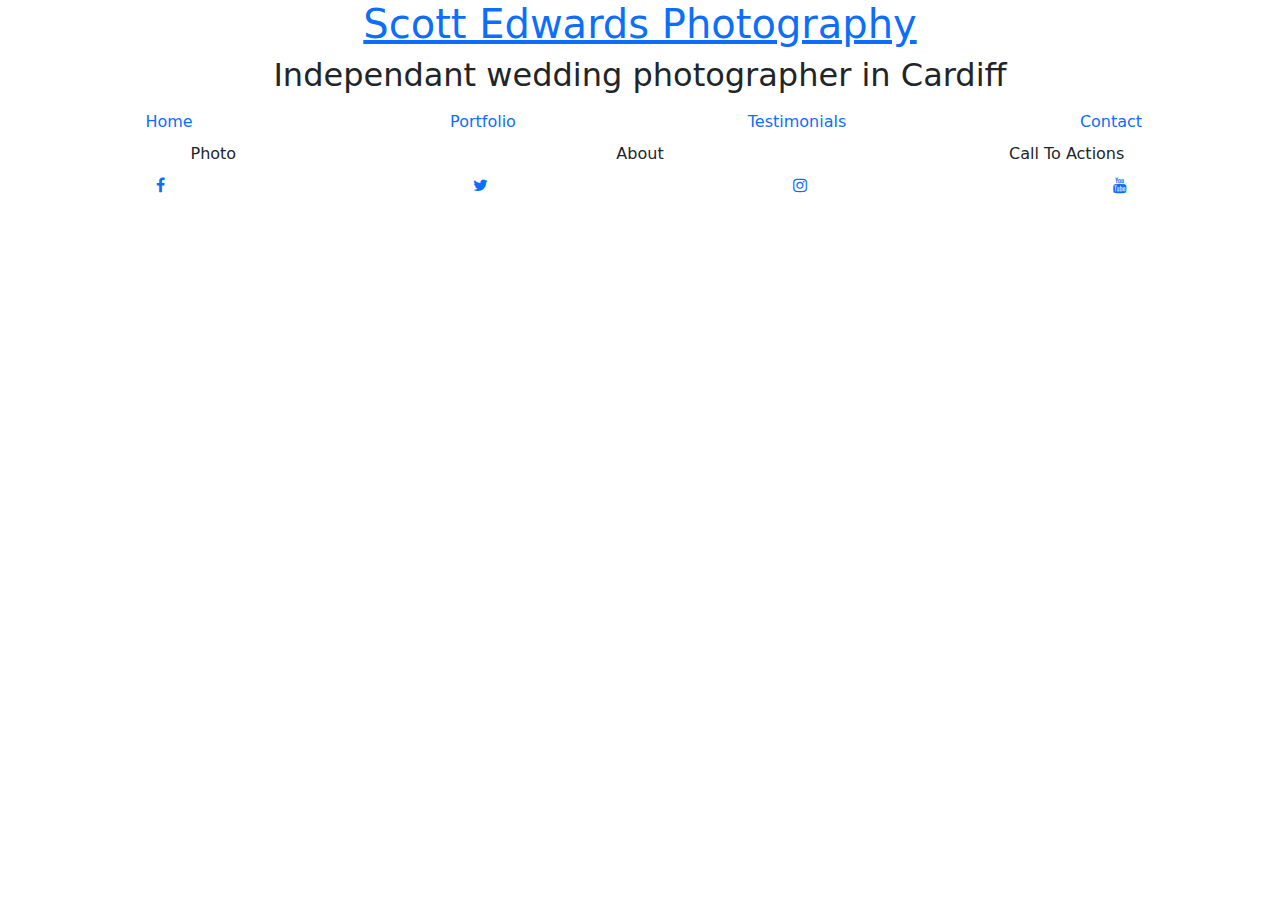
==== index.html @ 45bfb9ba "added initial bootstrap responsive structure" ====
<!DOCTYPE html>
<html lang="en">

<head>
    <meta charset="UTF-8">
    <meta http-equiv="X-UA-Compatible" content="IE=edge">
    <meta name="viewport" content="width=device-width, initial-scale=1.0">
    <link rel="stylesheet" href="https://cdn.jsdelivr.net/npm/bootstrap@5.3.0-alpha1/dist/css/bootstrap.min.css">
    <link rel="stylesheet" href="https://maxcdn.bootstrapcdn.com/font-awesome/4.7.0/css/font-awesome.min.css"
        type="text/css">
    <link rel="stylesheet" href="assets/css/style.css">
    <title>Scott Edwards Photography</title>
</head>

<body>
    <header class="container-fluid">
        <div class="row text-center">
            <div class="col">
                <h1><a href="index.html">
                        Scott Edwards Photography</a></h1>
                <h2>Independant wedding photographer in Cardiff</h2>
            </div>
        </div>
        <nav class="container-fluid">
            <ul class="nav justify-content-center row text-center">
                <li class="nav-item col-6 col-md-3">
                    <a class="nav-link" href="index.html">Home</a>
                </li>
                <li class="nav-item col-6 col-md-3">
                    <a class="nav-link" href="portfolio.html">Portfolio</a>
                </li>
                <li class="nav-item col-6 col-md-3">
                    <a class="nav-link" href="testimonials.html">Testimonials</a>
                </li>
                <li class="nav-item col-6 col-md-3">
                    <a class="nav-link" href="contact.html">Contact</a>
                </li>
            </ul>
        </nav>
    </header>

    <main class="container-fluid text-center">
        <div class="row">
            <div class="col-md">Photo</div>
            <div class="col-md">About</div>
            <div class="col-md">Call To Actions</div>
        </div>
    </main>

    <footer>
        <nav class="container-fluid">
            <ul class="nav justify-content-center row text-center">
                <li class="nav-item col-3">
                    <a class="nav-link" href="https://www.facebook.com/" target="_blank">
                        <i class="fa fa-facebook" aria-hidden="true"></i>
                        <span class="sr-only">Facebook</span>
                    </a>
                </li>
                <li class="nav-item col-3">
                    <a class="nav-link" href="https://twitter.com/" target="_blank">
                        <i class="fa fa-twitter" aria-hidden="true"></i>
                        <span class="sr-only">Twitter</span>
                    </a>
                </li>
                <li class="nav-item col-3">
                    <a class="nav-link" href="https://www.instagram.com/" target="_blank">
                        <i class="fa fa-instagram" aria-hidden="true"></i>
                        <span class="sr-only">Instagram</span>
                    </a>
                </li>
                <li class="nav-item col-3">
                    <a class="nav-link" href="https://www.youtube.com/" target="_blank">
                        <i class="fa fa-youtube" aria-hidden="true"></i>
                        <span class="sr-only">YouTube</span>
                    </a>
                </li>
            </ul>
    </footer>


</body>

</html>
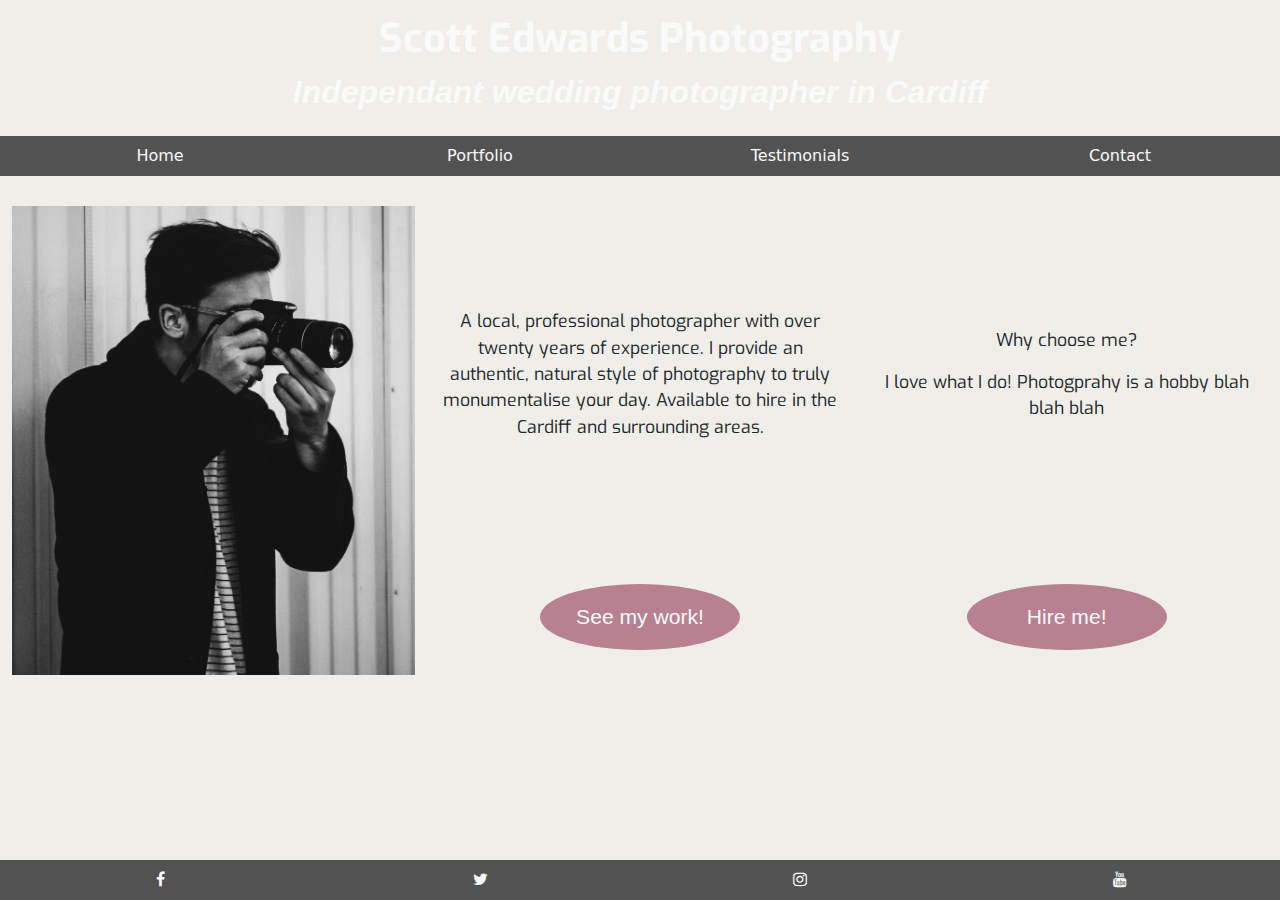
==== commit dc254193: "added home page layout" ====
--- a/index.html
+++ b/index.html
@@ -13,15 +13,15 @@
 </head>
 
 <body>
-    <header class="container-fluid">
-        <div class="row text-center">
+    <header>
+        <div id="main-header" class="row g-0 text-center">
             <div class="col">
                 <h1><a href="index.html">
                         Scott Edwards Photography</a></h1>
                 <h2>Independant wedding photographer in Cardiff</h2>
             </div>
         </div>
-        <nav class="container-fluid">
+        <nav class="container-fluid nav-bar">
             <ul class="nav justify-content-center row text-center">
                 <li class="nav-item col-6 col-md-3">
                     <a class="nav-link" href="index.html">Home</a>
@@ -41,9 +41,23 @@
 
     <main class="container-fluid text-center">
         <div class="row">
-            <div class="col-md">Photo</div>
-            <div class="col-md">About</div>
-            <div class="col-md">Call To Actions</div>
+            <div class="col-md body-section"><img id="my-photo" src="/assets/images/photographer.jpg" alt="photograph of man with a camera">
+            </div>
+            <div class="col-md body-section">
+                <div class="text-container">
+                <p>A local, professional photographer with over twenty years of experience. 
+                    I provide an authentic, natural style of photography to truly monumentalise your day. 
+                    Available to hire in the Cardiff and surrounding areas. </p>   </div>
+                    <div class="btn-container">   <button>See my work!</button></div>
+                <div></div>            
+            </div>
+            <div class="col-md body-section">
+                <div class="text-container">
+                <hp>Why choose me?</p>
+                    <p>I love what I do! Photogprahy is a hobby blah blah blah</p>  
+                </div>
+                <div class="btn-container"><button>Hire me!</button></div>
+            </div>
         </div>
     </main>
 
--- a/assets/css/style.css
+++ b/assets/css/style.css
@@ -0,0 +1,126 @@
+@import url('https://fonts.googleapis.com/css2?family=Exo:ital,wght@0,100;0,200;0,300;0,400;0,500;0,600;0,700;1,100;1,200;1,300;1,400;1,500;1,600;1,700&family=Redressed&display=swap');
+
+
+/* Header */
+
+#main-header {
+    /* Image Credit - Photo by Annie Spratt on Unsplash */
+    /* https://unsplash.com/photos/01Wa3tPoQQ8 */
+    background: url("../images/header-image3.jpg");
+    background-position: center;
+    background-repeat: no-repeat;
+    background-size: cover;
+}
+
+h1 {
+    font-family: "Exo", sans-serif;
+    font-weight: 700;
+    margin-top: 15px;
+    margin-bottom: 10px;
+}
+
+h1 a {
+    text-decoration: none;
+    color: #fafafa;
+}
+
+h2 {
+    font-family: "Redressed", sans-serif;
+    font-weight: 700;
+    font-style: italic;
+    color: #fafafa;
+    margin-bottom: 25px;
+}
+
+.nav-bar {
+    background-color: #525252;
+}
+
+.nav-link {
+    color: #fafafa;
+}
+
+/* .nopad {
+    padding: 0;
+    margin: 0;
+} */
+
+/* Body Sections */
+
+body {
+    /* Code found online to fix footer to bottom of viewport */
+    /* Credit - https://dev.to/inezabonte/how-to-make-footer-stay-at-the-bottom-298b */
+    display: flex;
+    min-height: 100vh;
+    flex-direction: column;
+    background-color: #c7c4b44a;
+}
+
+.body-section {
+    text-align: center;
+    font-family: "Exo", sans-serif;
+    font-size: 1.1em;
+    margin: 30px 0 30px 0;
+    /* position: relative;
+    display: flex;
+    flex-direction: column;
+    justify-content: center;
+    align-items: center; */
+}
+
+.text-container{
+    height: 75%;
+    position: relative;
+    display: flex;
+    flex-direction: column;
+    justify-content: center;
+    align-items: center;
+}
+
+.btn-container{
+    height: 25%;
+    position: relative;
+    display: flex;
+    flex-direction: column;
+    justify-content: center;
+    align-items: center;
+}
+
+button {
+    border-radius: 50%;
+    padding: 17px;
+    margin: 15px 0 15px 0;
+    background-color: #b88192;
+    color: #fafafa;
+    border-style: hidden;
+    font-family: "Redressed", sans-serif;
+    font-weight: 500;
+    font-size: 1.2em;
+    max-width: 200px;
+    height: auto;
+    width: 60%;
+}
+
+
+#my-photo {
+    width: 100%;
+    height: auto;
+}
+
+/* Footer */
+
+footer {
+    background-color: #525252;
+    color: #fafafa;
+    margin: 0;
+    margin-top: auto;
+}
+
+
+
+
+/* Debugging */
+
+/* * {
+    border: 1px solid red;
+} */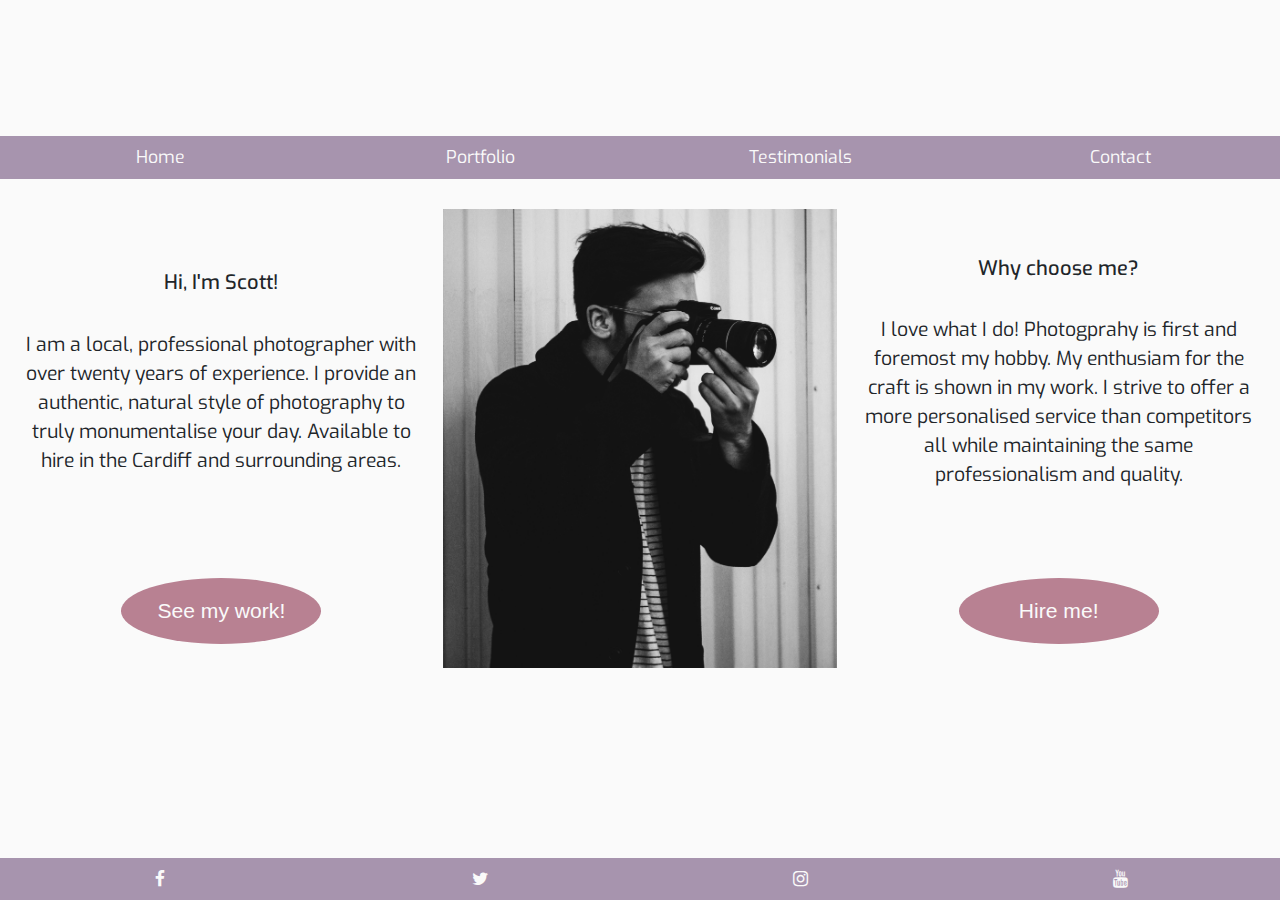
==== commit 93a932fb: "finished content" ====
--- a/index.html
+++ b/index.html
@@ -18,7 +18,7 @@
             <div class="col">
                 <h1><a href="index.html">
                         Scott Edwards Photography</a></h1>
-                <h2>Independant wedding photographer in Cardiff</h2>
+                <h2>Independent wedding photographer in Cardiff</h2>
             </div>
         </div>
         <nav class="container-fluid nav-bar">
@@ -39,24 +39,31 @@
         </nav>
     </header>
 
-    <main class="container-fluid text-center">
-        <div class="row">
+    <main class="container-fluid">
+        <div class="row body-row">
+            <div class="col-md body-section">
+                <div class="text-container">
+                    <h5>Hi, I'm Scott!</h5><br>
+                <p>I am a local, professional photographer with over twenty years of experience. 
+                    I provide an authentic, natural style of photography to truly monumentalise your day. 
+                    Available to hire in the Cardiff and surrounding areas. </p>   </div>
+                    <div class="btn-container">
+                        <button class="index-btn"><a href="portfolio.html">See my work!</a></button>
+                    </div>
+                <div></div>            
+            </div>
             <div class="col-md body-section"><img id="my-photo" src="/assets/images/photographer.jpg" alt="photograph of man with a camera">
             </div>
             <div class="col-md body-section">
                 <div class="text-container">
-                <p>A local, professional photographer with over twenty years of experience. 
-                    I provide an authentic, natural style of photography to truly monumentalise your day. 
-                    Available to hire in the Cardiff and surrounding areas. </p>   </div>
-                    <div class="btn-container">   <button>See my work!</button></div>
-                <div></div>            
-            </div>
-            <div class="col-md body-section">
-                <div class="text-container">
-                <hp>Why choose me?</p>
-                    <p>I love what I do! Photogprahy is a hobby blah blah blah</p>  
+                <h5>Why choose me?</h5><br>
+                    <p>I love what I do! Photogprahy is first and foremost my hobby. My enthusiam for the craft is shown in my work. 
+                        I strive to offer a more personalised service than competitors all while maintaining the same professionalism and quality.
+                        </p>  
                 </div>
-                <div class="btn-container"><button>Hire me!</button></div>
+                <div class="btn-container">
+                    <button class="index-btn"><a href="contact.html">Hire me!</a></button>
+                </div>
             </div>
         </div>
     </main>
--- a/assets/css/style.css
+++ b/assets/css/style.css
@@ -4,17 +4,16 @@
 /* Header */
 
 #main-header {
-    /* Image Credit - Photo by Annie Spratt on Unsplash */
-    /* https://unsplash.com/photos/01Wa3tPoQQ8 */
     background: url("../images/header-image3.jpg");
     background-position: center;
     background-repeat: no-repeat;
     background-size: cover;
+    opacity: 0.9;
 }
 
 h1 {
     font-family: "Exo", sans-serif;
-    font-weight: 700;
+    font-weight: 900;
     margin-top: 15px;
     margin-bottom: 10px;
 }
@@ -32,18 +31,16 @@
     margin-bottom: 25px;
 }
 
+
 .nav-bar {
-    background-color: #525252;
+    background-color: #a794ae;
 }
 
 .nav-link {
     color: #fafafa;
+    font-size: 1.1em;
+    font-family: "Exo", sans-serif;
 }
-
-/* .nopad {
-    padding: 0;
-    margin: 0;
-} */
 
 /* Body Sections */
 
@@ -53,19 +50,35 @@
     display: flex;
     min-height: 100vh;
     flex-direction: column;
-    background-color: #c7c4b44a;
+    background-color: #fafafa;
 }
 
+.body-row {
+    margin: 30px 0 20px 0;
+}
 .body-section {
     text-align: center;
     font-family: "Exo", sans-serif;
     font-size: 1.1em;
-    margin: 30px 0 30px 0;
-    /* position: relative;
-    display: flex;
-    flex-direction: column;
-    justify-content: center;
-    align-items: center; */
+}
+
+h3, h5 {
+    font-family: "Exo", sans-serif;
+    text-align: center;
+}
+
+p {
+    font-family: "Exo", sans-serif;
+    text-align: center;
+    font-size: 1.1em;
+}
+
+.thanks-text{
+    margin-top: 100px;
+}
+
+.portfolio-heading{
+    font-family: "Redressed", sans-serif;
 }
 
 .text-container{
@@ -101,22 +114,72 @@
     width: 60%;
 }
 
+button a {
+        text-decoration: none;
+        color: #fafafa;
+    }
 
 #my-photo {
     width: 100%;
     height: auto;
+    max-height: 660px;
 }
+
+.portfolio-img{
+width: 100%;
+height: auto;
+margin-bottom: 20px;
+}
+
+.form-control{
+    margin-bottom: 5px;
+}
+
+.testimonial-container{
+    position: relative;
+    display: flex;
+    flex-direction: column;
+    justify-content: center;
+    align-items: center;
+}
+
+.testimonial{
+    margin-top: auto;
+    margin-bottom: auto;
+    padding-top: 30px;
+    padding-bottom: 30px;
+    
+}
+
 
 /* Footer */
 
 footer {
-    background-color: #525252;
+    background-color: #a794ae;
     color: #fafafa;
     margin: 0;
     margin-top: auto;
 }
 
+/* Media Query */
 
+@media(min-width:992px) {
+    .form {
+        padding-top: 30px;
+        margin: 0 auto;
+        max-width: 75%;
+    }
+
+    .form-btn{
+        margin-top: 50px;
+    }
+}
+
+@media(max-width:992px) {
+    .index-btn{
+        margin-bottom: 50px;
+    }
+}
 
 
 /* Debugging */
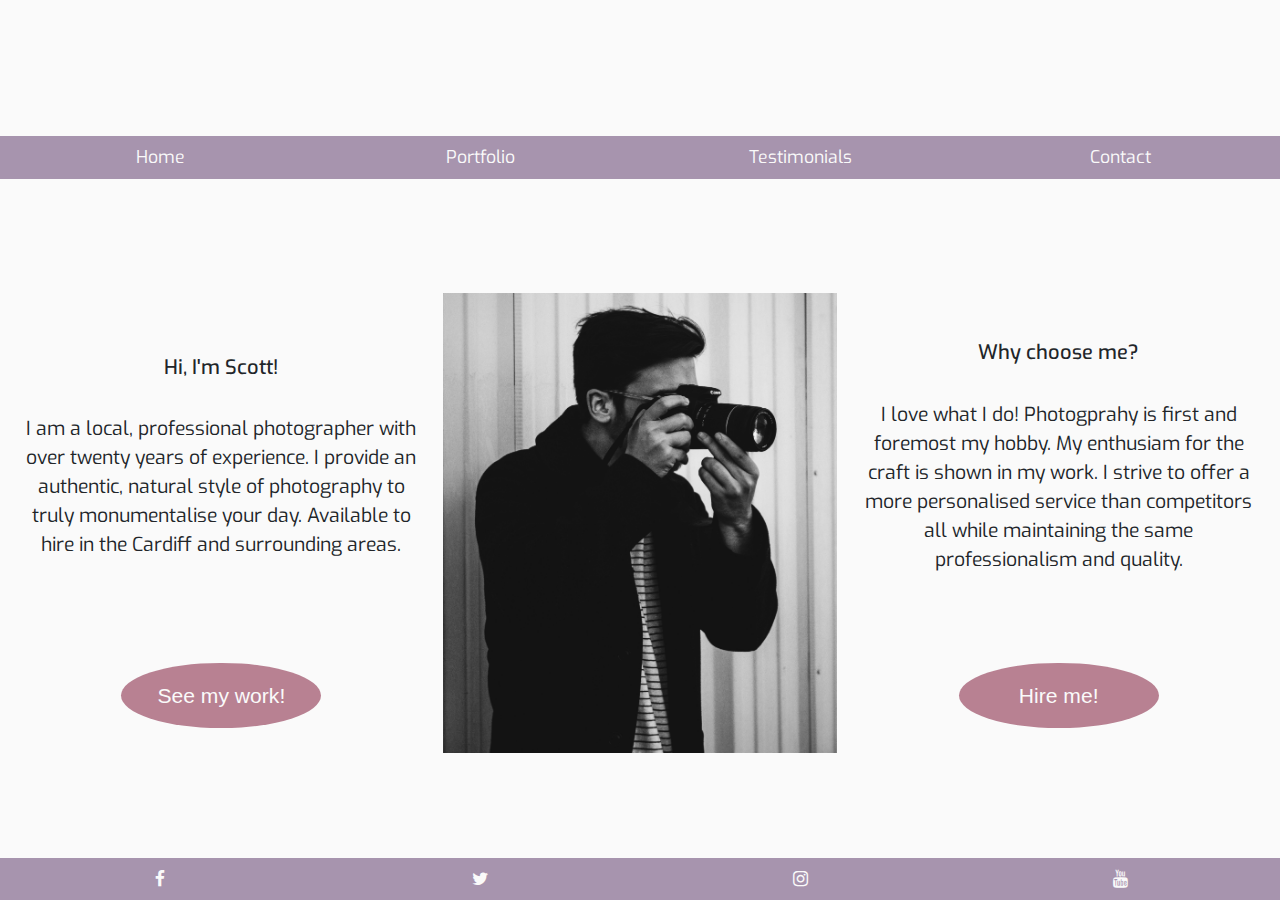
==== commit 6b462ec8: "fixed minor issued identified using validator tools" ====
--- a/index.html
+++ b/index.html
@@ -39,27 +39,31 @@
         </nav>
     </header>
 
-    <main class="container-fluid">
+    <main class="container-fluid testimonial-container">
         <div class="row body-row">
             <div class="col-md body-section">
                 <div class="text-container">
                     <h5>Hi, I'm Scott!</h5><br>
-                <p>I am a local, professional photographer with over twenty years of experience. 
-                    I provide an authentic, natural style of photography to truly monumentalise your day. 
-                    Available to hire in the Cardiff and surrounding areas. </p>   </div>
-                    <div class="btn-container">
-                        <button class="index-btn"><a href="portfolio.html">See my work!</a></button>
-                    </div>
-                <div></div>            
+                    <p>I am a local, professional photographer with over twenty years of experience.
+                        I provide an authentic, natural style of photography to truly monumentalise your day.
+                        Available to hire in the Cardiff and surrounding areas. </p>
+                </div>
+                <div class="btn-container">
+                    <button class="index-btn"><a href="portfolio.html">See my work!</a></button>
+                </div>
+                <div></div>
             </div>
-            <div class="col-md body-section"><img id="my-photo" src="/assets/images/photographer.jpg" alt="photograph of man with a camera">
+            <div class="col-md body-section"><img id="my-photo" src="/assets/images/photographer.jpg"
+                    alt="photograph of man with a camera">
             </div>
             <div class="col-md body-section">
                 <div class="text-container">
-                <h5>Why choose me?</h5><br>
-                    <p>I love what I do! Photogprahy is first and foremost my hobby. My enthusiam for the craft is shown in my work. 
-                        I strive to offer a more personalised service than competitors all while maintaining the same professionalism and quality.
-                        </p>  
+                    <h5>Why choose me?</h5><br>
+                    <p>I love what I do! Photogprahy is first and foremost my hobby. My enthusiam for the craft is shown
+                        in my work.
+                        I strive to offer a more personalised service than competitors all while maintaining the same
+                        professionalism and quality.
+                    </p>
                 </div>
                 <div class="btn-container">
                     <button class="index-btn"><a href="contact.html">Hire me!</a></button>
@@ -96,6 +100,7 @@
                     </a>
                 </li>
             </ul>
+        </nav>
     </footer>
 
 
--- a/assets/css/style.css
+++ b/assets/css/style.css
@@ -119,6 +119,10 @@
         color: #fafafa;
     }
 
+button:hover{
+    background-color: #8785A2;
+}
+
 #my-photo {
     width: 100%;
     height: auto;
@@ -141,6 +145,7 @@
     flex-direction: column;
     justify-content: center;
     align-items: center;
+    margin-top: auto;
 }
 
 .testimonial{
@@ -148,9 +153,7 @@
     margin-bottom: auto;
     padding-top: 30px;
     padding-bottom: 30px;
-    
 }
-
 
 /* Footer */
 
@@ -160,6 +163,11 @@
     margin: 0;
     margin-top: auto;
 }
+
+.nav-link:hover {
+    color:#8785A2;
+}
+
 
 /* Media Query */
 
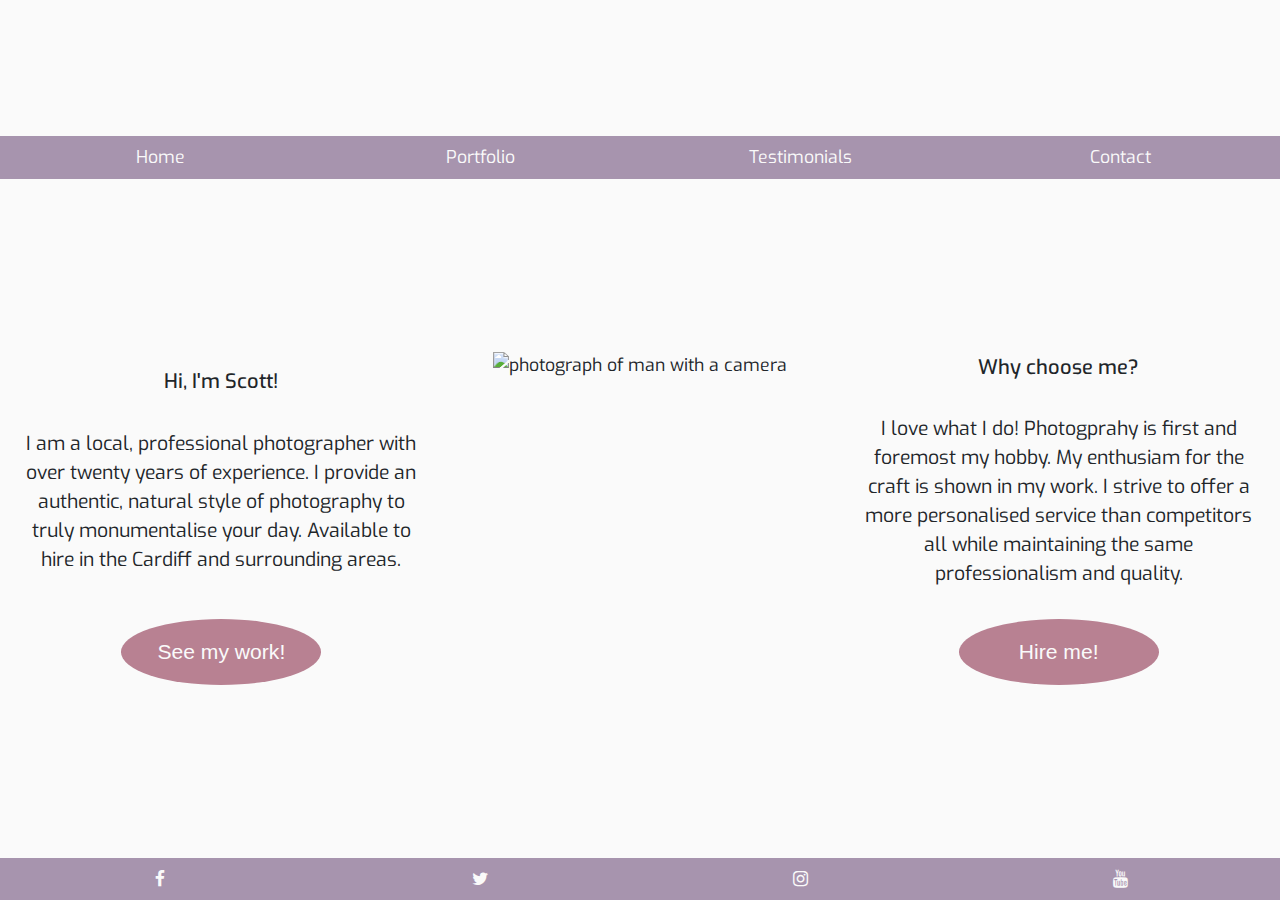
==== commit 2fab4cc2: "fixed img link" ====
--- a/index.html
+++ b/index.html
@@ -53,7 +53,7 @@
                 </div>
                 <div></div>
             </div>
-            <div class="col-md body-section"><img id="my-photo" src="/assets/images/photographer.jpg"
+            <div class="col-md body-section"><img id="my-photo" src="assets/images/manwithcamera.jpg"
                     alt="photograph of man with a camera">
             </div>
             <div class="col-md body-section">
